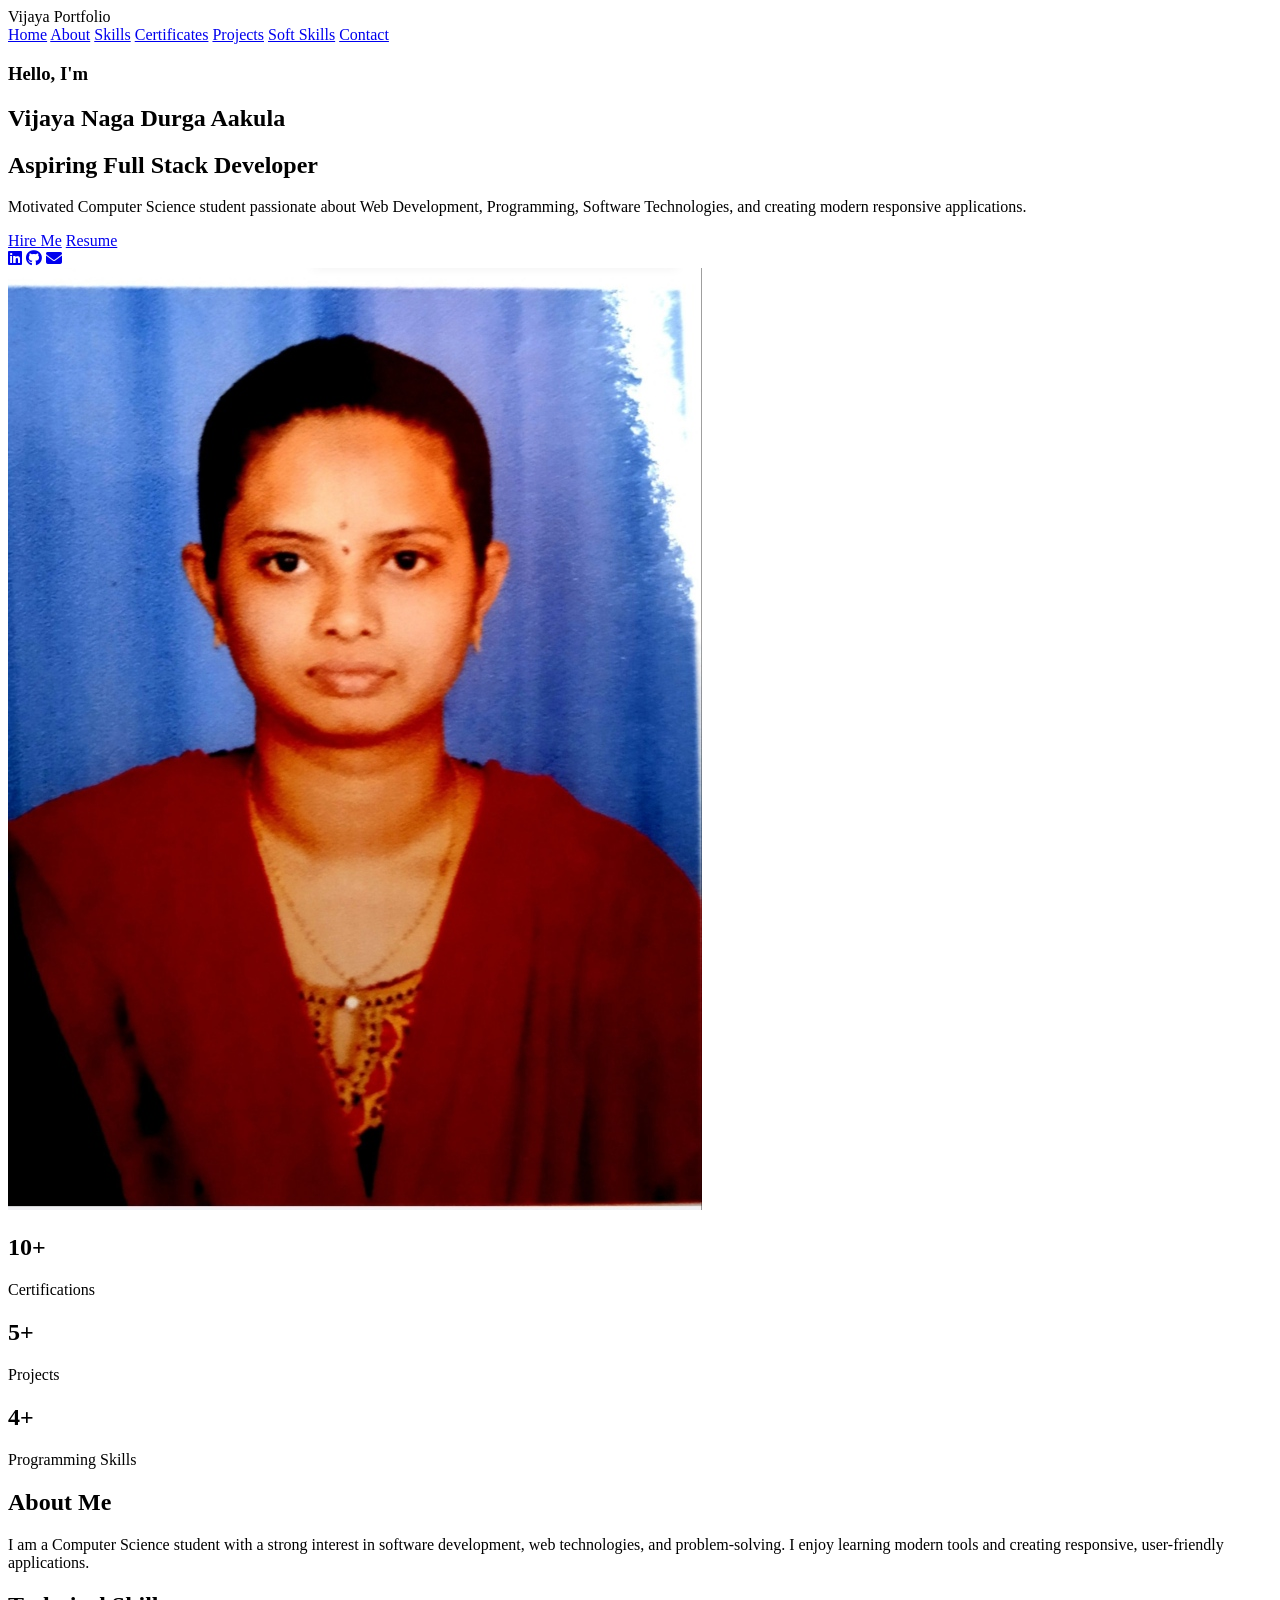
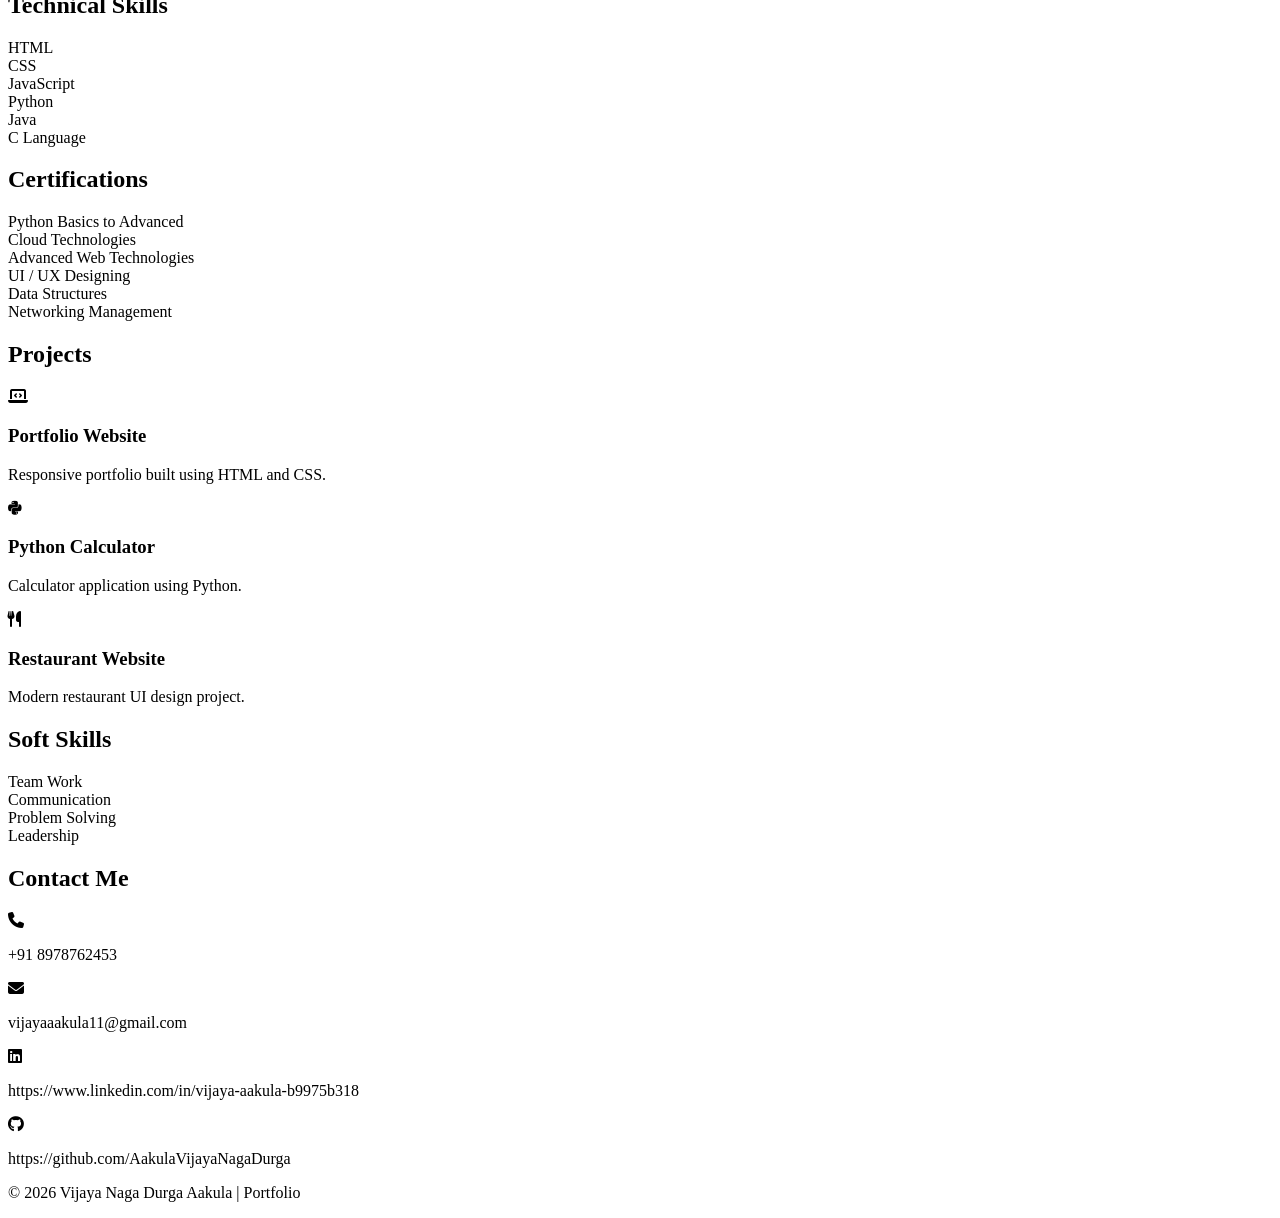
==== index.html @ 4b7f5c05 "index.html" ====
<!DOCTYPE html>
<html lang="en">
<head>
    <meta charset="UTF-8">
    <meta name="viewport" content="width=device-width, initial-scale=1.0">
    <title>Vijaya Naga Durga Aakula | Portfolio</title>

    <link rel="stylesheet" href="style.css">

    <link rel="stylesheet"
    href="https://cdnjs.cloudflare.com/ajax/libs/font-awesome/6.5.1/css/all.min.css">
</head>

<body>

<!-- HEADER -->

<header>
    <div class="logo">Vijaya Portfolio</div>

    <nav>
        <a href="#home">Home</a>
        <a href="#about">About</a>
        <a href="#skills">Skills</a>
        <a href="#certifications">Certificates</a>
        <a href="#projects">Projects</a>
        <a href="#softskills">Soft Skills</a>
        <a href="#contact">Contact</a>
    </nav>
</header>

<!-- HERO SECTION -->

<section class="home" id="home">

    <div class="home-content">

        <h3>Hello, I'm</h3>

        <h1>Vijaya Naga Durga Aakula</h1>

        <h2>Aspiring Full Stack Developer</h2>

        <p>
            Motivated Computer Science student passionate about
            Web Development, Programming, Software Technologies,
            and creating modern responsive applications.
        </p>

        <div class="hero-buttons">
            <a href="#contact" class="btn">Hire Me</a>
            <a href="vijayaresume.pdf" target="_blank" class="btn2">
                Resume
            </a>
        </div>

        <div class="social-icons">
            <a href="#"><i class="fab fa-linkedin"></i></a>
            <a href="#"><i class="fab fa-github"></i></a>
            <a href="#"><i class="fas fa-envelope"></i></a>
        </div>

    </div>

    <div class="home-image">
        <img src="vijjuphoto.jpeg" alt="Vijaya">
    </div>

</section>

<!-- STATS -->

<section class="stats">

    <div class="stat-card">
        <h2>10+</h2>
        <p>Certifications</p>
    </div>

    <div class="stat-card">
        <h2>5+</h2>
        <p>Projects</p>
    </div>

    <div class="stat-card">
        <h2>4+</h2>
        <p>Programming Skills</p>
    </div>

</section>

<!-- ABOUT -->

<section id="about">

    <h2 class="heading">About Me</h2>

    <div class="card">

        <p>
            I am a Computer Science student with a strong interest
            in software development, web technologies, and problem-solving.
            I enjoy learning modern tools and creating responsive,
            user-friendly applications.
        </p>

    </div>

</section>

<!-- SKILLS -->

<section id="skills">

    <h2 class="heading">Technical Skills</h2>

    <div class="skills-grid">

        <div class="skill-box">HTML</div>
        <div class="skill-box">CSS</div>
        <div class="skill-box">JavaScript</div>
        <div class="skill-box">Python</div>
        <div class="skill-box">Java</div>
        <div class="skill-box">C Language</div>

    </div>

</section>

<!-- CERTIFICATIONS -->

<section id="certifications">

    <h2 class="heading">Certifications</h2>

    <div class="grid">

        <div class="card">Python Basics to Advanced</div>
        <div class="card">Cloud Technologies</div>
        <div class="card">Advanced Web Technologies</div>
        <div class="card">UI / UX Designing</div>
        <div class="card">Data Structures</div>
        <div class="card">Networking Management</div>

    </div>

</section>

<!-- PROJECTS -->

<section id="projects">

    <h2 class="heading">Projects</h2>

    <div class="grid">

        <div class="card">
            <i class="fas fa-laptop-code"></i>
            <h3>Portfolio Website</h3>
            <p>Responsive portfolio built using HTML and CSS.</p>
        </div>

        <div class="card">
            <i class="fab fa-python"></i>
            <h3>Python Calculator</h3>
            <p>Calculator application using Python.</p>
        </div>

        <div class="card">
            <i class="fas fa-utensils"></i>
            <h3>Restaurant Website</h3>
            <p>Modern restaurant UI design project.</p>
        </div>

    </div>

</section>

<!-- SOFT SKILLS -->

<section id="softskills">

    <h2 class="heading">Soft Skills</h2>

    <div class="grid">

        <div class="card">Team Work</div>
        <div class="card">Communication</div>
        <div class="card">Problem Solving</div>
        <div class="card">Leadership</div>

    </div>

</section>

<!-- CONTACT -->

<section id="contact">

    <h2 class="heading">Contact Me</h2>

    <div class="grid">

        <div class="card">
            <i class="fas fa-phone"></i>
            <p>+91 8978762453</p>
        </div>

        <div class="card">
            <i class="fas fa-envelope"></i>
            <p>vijayaaakula11@gmail.com</p>
        </div>

        <div class="card">
            <i class="fab fa-linkedin"></i>
            <p>https://www.linkedin.com/in/vijaya-aakula-b9975b318</p>
        </div>

        <div class="card">
            <i class="fab fa-github"></i>
            <p>https://github.com/AakulaVijayaNagaDurga</p>
        </div>

    </div>

</section>

<footer>
    <p>© 2026 Vijaya Naga Durga Aakula | Portfolio</p>
</footer>

</body>
</html>
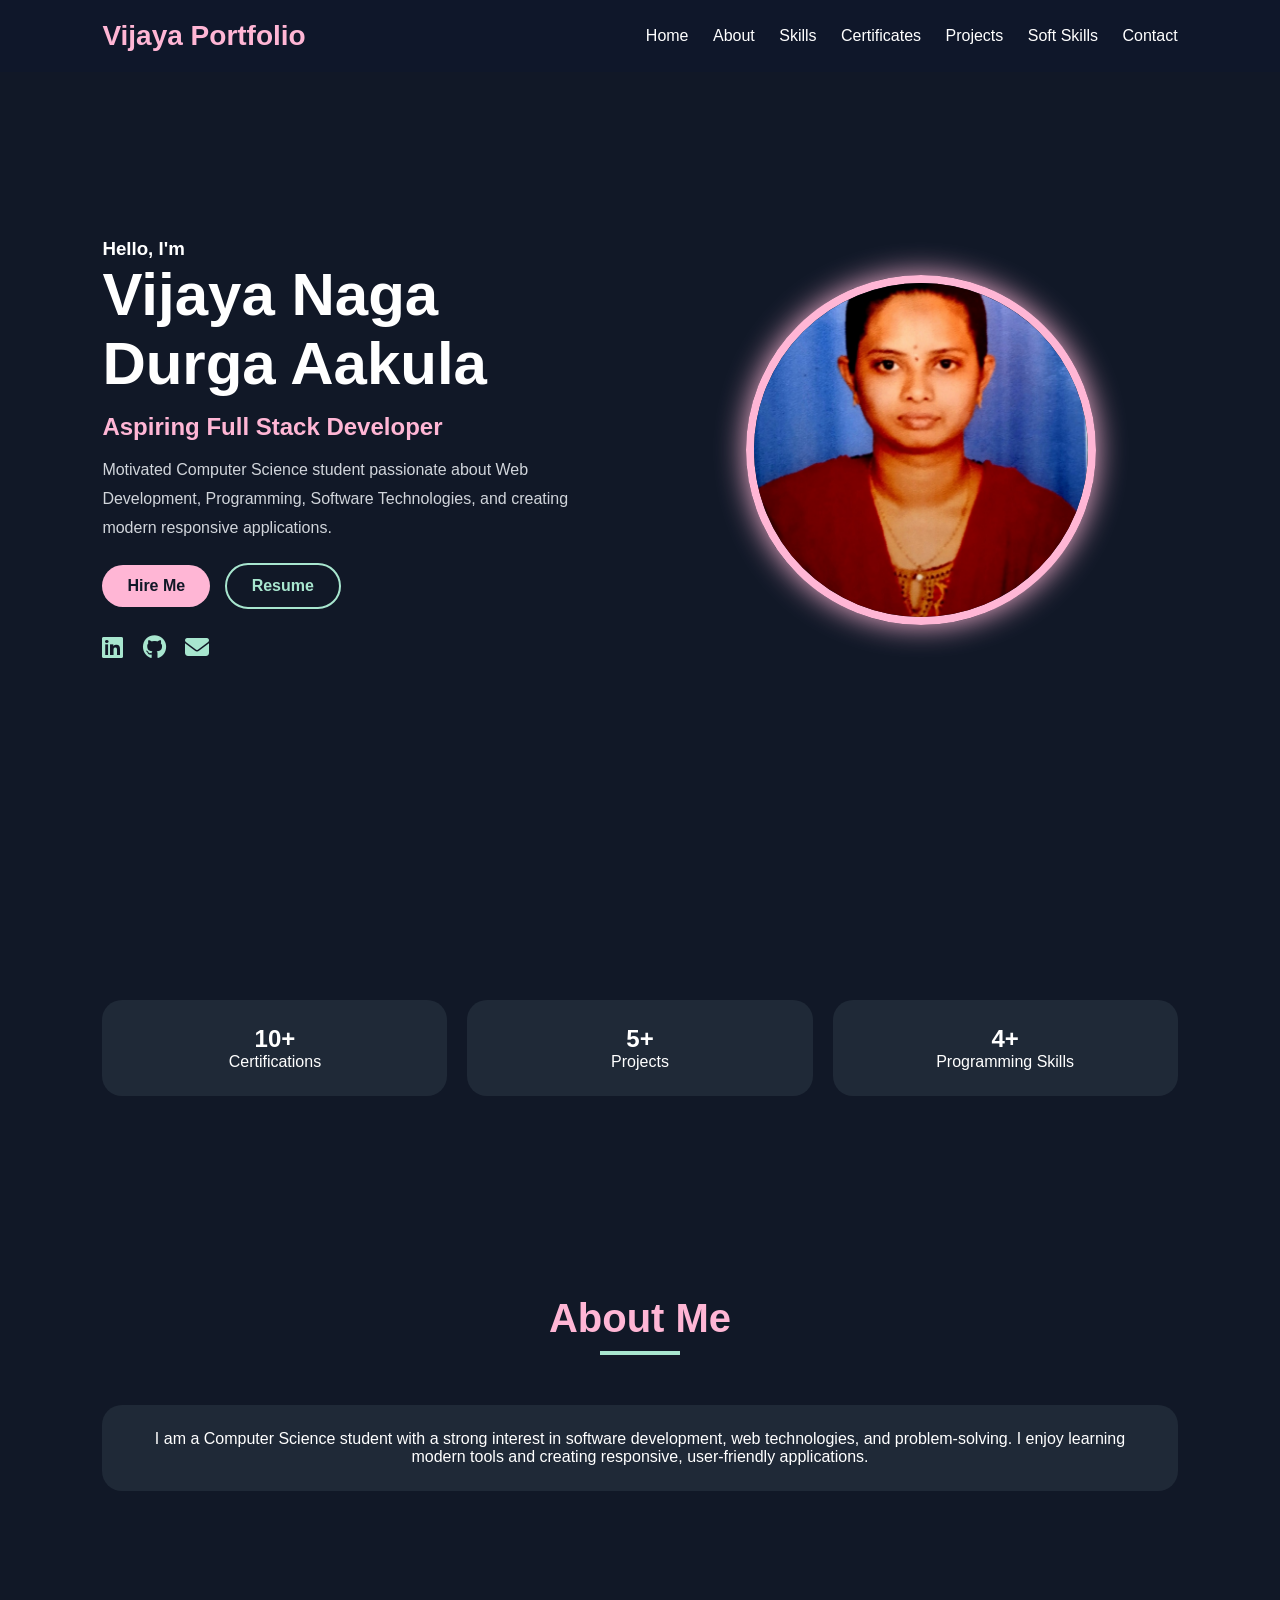
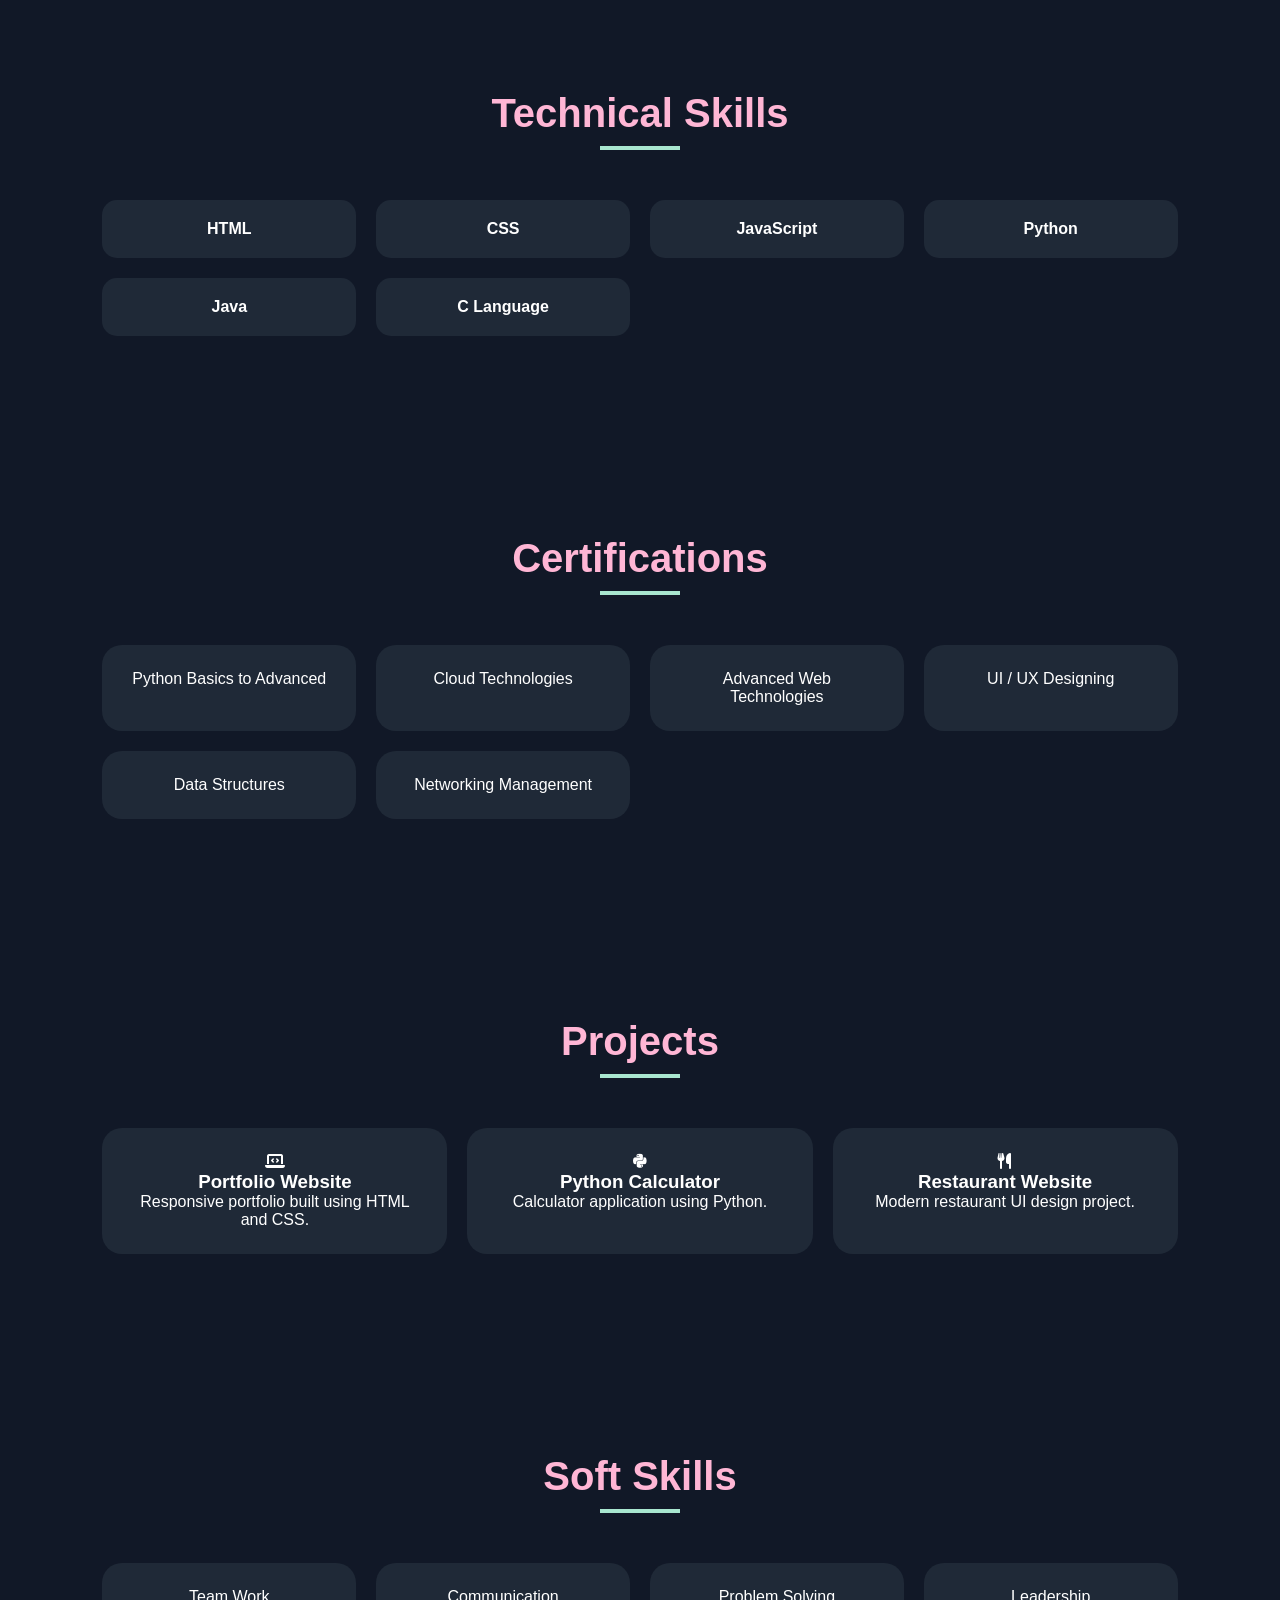
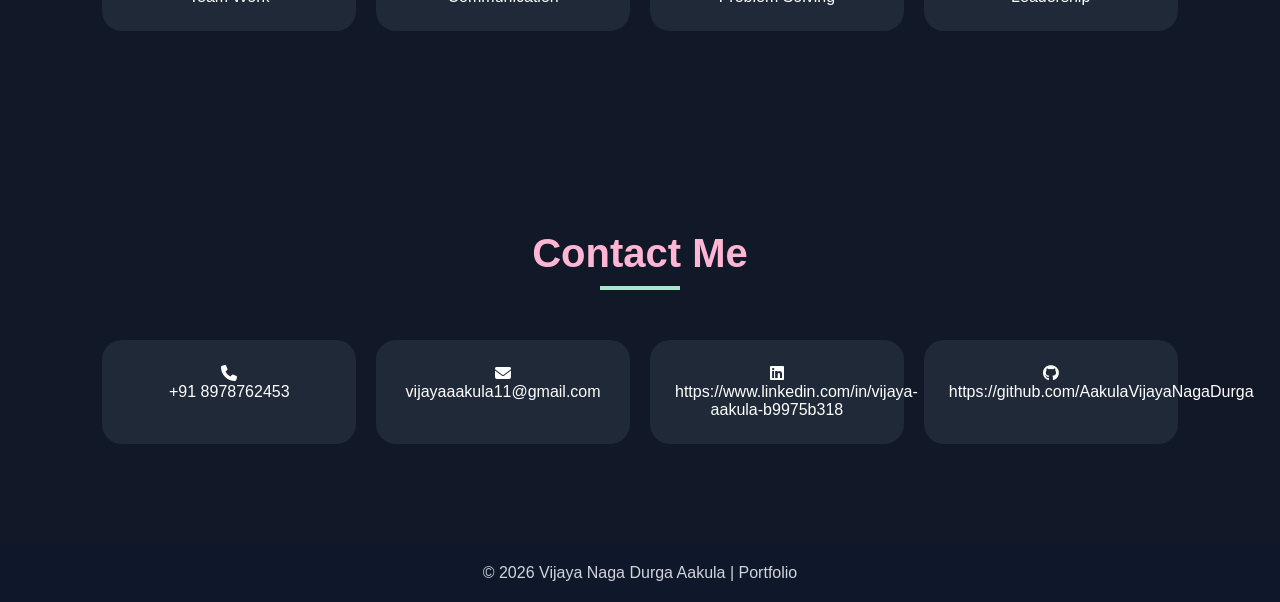
==== commit c2381397: "index.html" ====
--- a/index.html
+++ b/index.html
@@ -5,7 +5,7 @@
     <meta name="viewport" content="width=device-width, initial-scale=1.0">
     <title>Vijaya Naga Durga Aakula | Portfolio</title>
 
-    <link rel="stylesheet" href="style.css">
+    <link rel="stylesheet" href="Style.css">
 
     <link rel="stylesheet"
     href="https://cdnjs.cloudflare.com/ajax/libs/font-awesome/6.5.1/css/all.min.css">
--- a/Style.css
+++ b/Style.css
@@ -0,0 +1,198 @@
+@import url('https://fonts.googleapis.com/css2?family=Poppins:wght@300;400;500;600;700&display=swap');
+
+*{
+margin:0;
+padding:0;
+box-sizing:border-box;
+font-family:'Poppins',sans-serif;
+scroll-behavior:smooth;
+}
+
+body{
+background:#111827;
+color:white;
+}
+
+header{
+position:fixed;
+width:100%;
+top:0;
+padding:20px 8%;
+display:flex;
+justify-content:space-between;
+align-items:center;
+background:#0f172a;
+z-index:1000;
+}
+
+.logo{
+font-size:28px;
+font-weight:700;
+color:#ffb6d5;
+}
+
+nav a{
+color:white;
+text-decoration:none;
+margin-left:20px;
+transition:.3s;
+}
+
+nav a:hover{
+color:#a8e6cf;
+}
+
+section{
+padding:100px 8%;
+}
+
+.home{
+display:flex;
+justify-content:space-between;
+align-items:center;
+min-height:100vh;
+gap:50px;
+}
+
+.home-content{
+flex:1;
+}
+
+.home-content h1{
+font-size:60px;
+}
+
+.home-content h2{
+color:#ffb6d5;
+margin:15px 0;
+}
+
+.home-content p{
+color:#d1d5db;
+line-height:1.8;
+}
+
+.home-image{
+flex:1;
+display:flex;
+justify-content:center;
+}
+
+.home-image img{
+width:350px;
+height:350px;
+object-fit:cover;
+border-radius:50%;
+border:8px solid #ffb6d5;
+box-shadow:0 0 30px #ffb6d5;
+}
+
+.btn,
+.btn2{
+display:inline-block;
+margin-top:20px;
+padding:12px 25px;
+text-decoration:none;
+border-radius:30px;
+font-weight:600;
+}
+
+.btn{
+background:#ffb6d5;
+color:#111827;
+}
+
+.btn2{
+border:2px solid #a8e6cf;
+color:#a8e6cf;
+margin-left:10px;
+}
+
+.social-icons{
+margin-top:25px;
+}
+
+.social-icons a{
+color:#a8e6cf;
+font-size:24px;
+margin-right:15px;
+}
+
+.stats{
+display:grid;
+grid-template-columns:repeat(auto-fit,minmax(250px,1fr));
+gap:20px;
+}
+
+.stat-card,
+.card{
+background:#1f2937;
+padding:25px;
+border-radius:20px;
+text-align:center;
+transition:.3s;
+}
+
+.card:hover,
+.stat-card:hover{
+transform:translateY(-8px);
+}
+
+.heading{
+text-align:center;
+font-size:40px;
+margin-bottom:50px;
+color:#ffb6d5;
+}
+
+.heading::after{
+content:'';
+display:block;
+width:80px;
+height:4px;
+background:#a8e6cf;
+margin:10px auto;
+}
+
+.grid,
+.skills-grid{
+display:grid;
+grid-template-columns:repeat(auto-fit,minmax(250px,1fr));
+gap:20px;
+}
+
+.skill-box{
+background:#1f2937;
+padding:20px;
+text-align:center;
+border-radius:15px;
+font-weight:600;
+}
+
+footer{
+background:#0f172a;
+padding:20px;
+text-align:center;
+color:#d1d5db;
+}
+
+@media(max-width:900px){
+
+.home{
+flex-direction:column-reverse;
+text-align:center;
+}
+
+.home-content h1{
+font-size:40px;
+}
+
+.home-image img{
+width:250px;
+height:250px;
+}
+
+nav{
+display:none;
+}
+}
